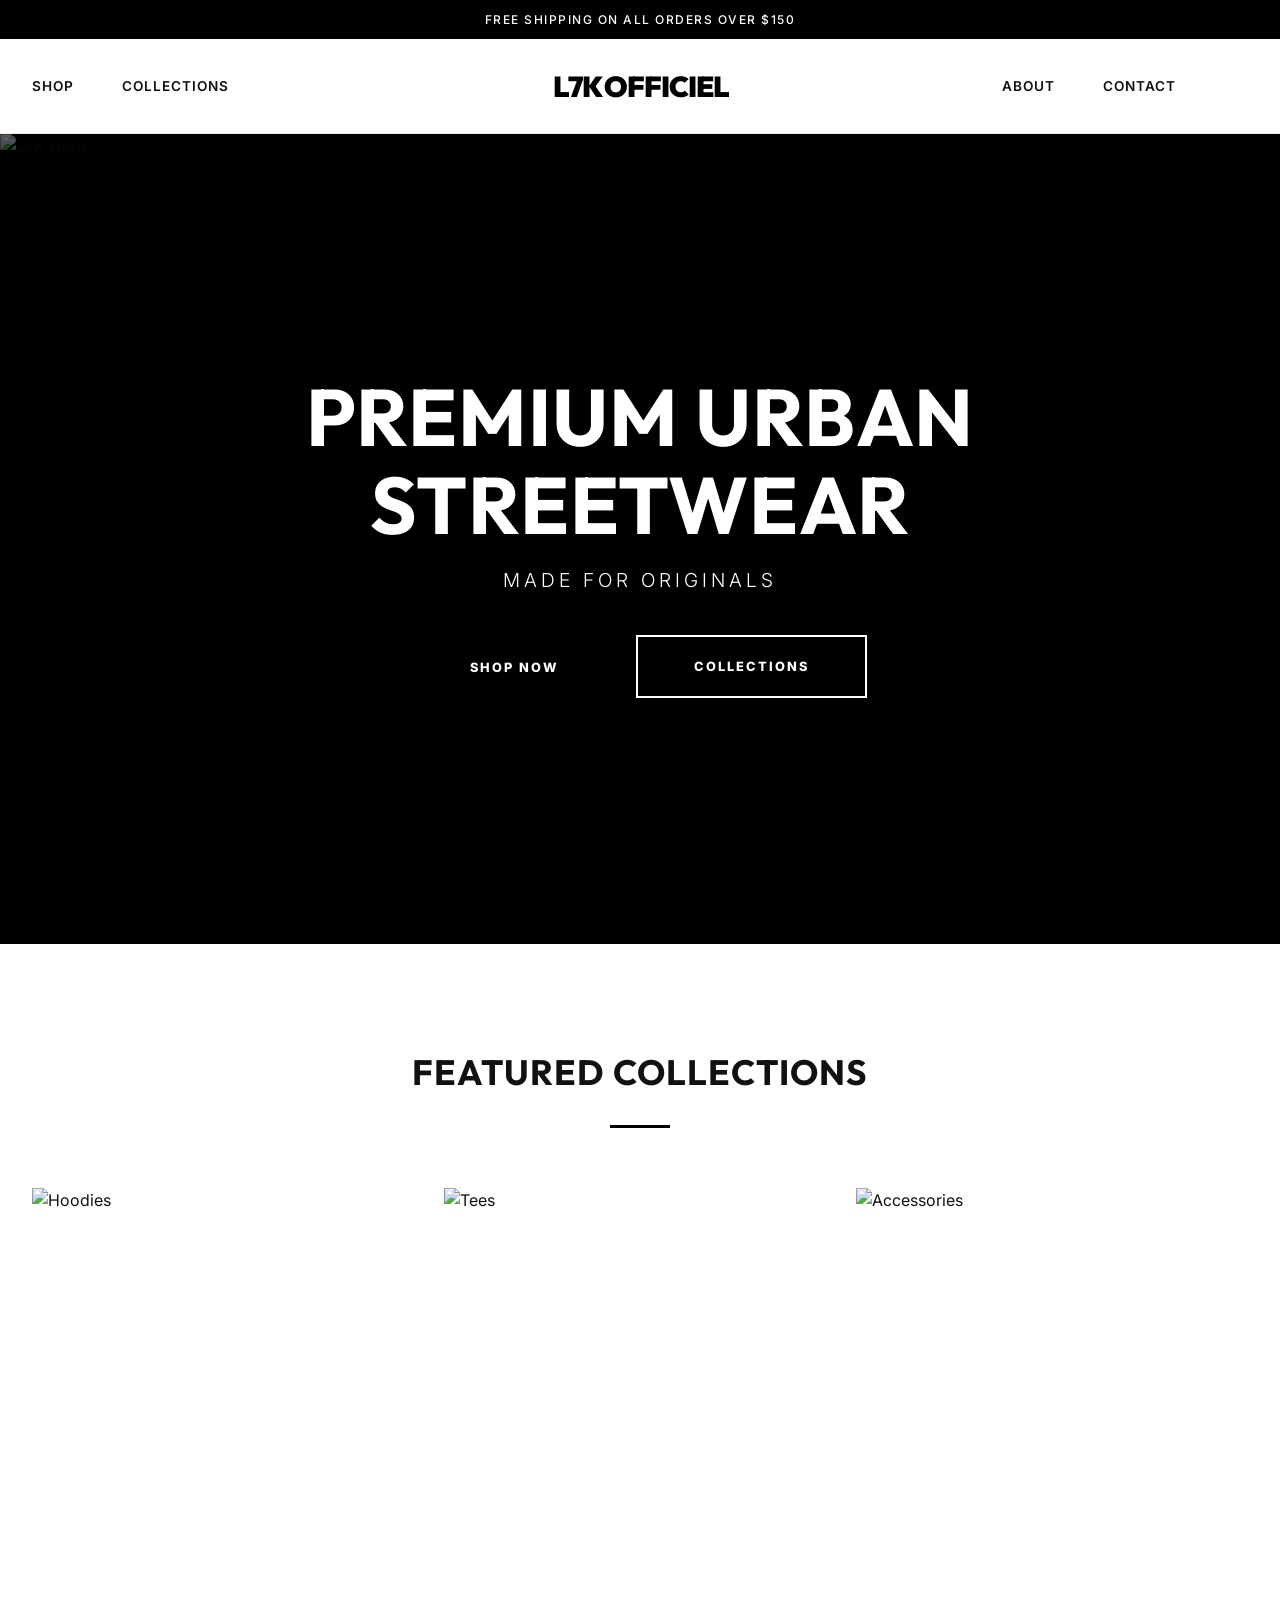
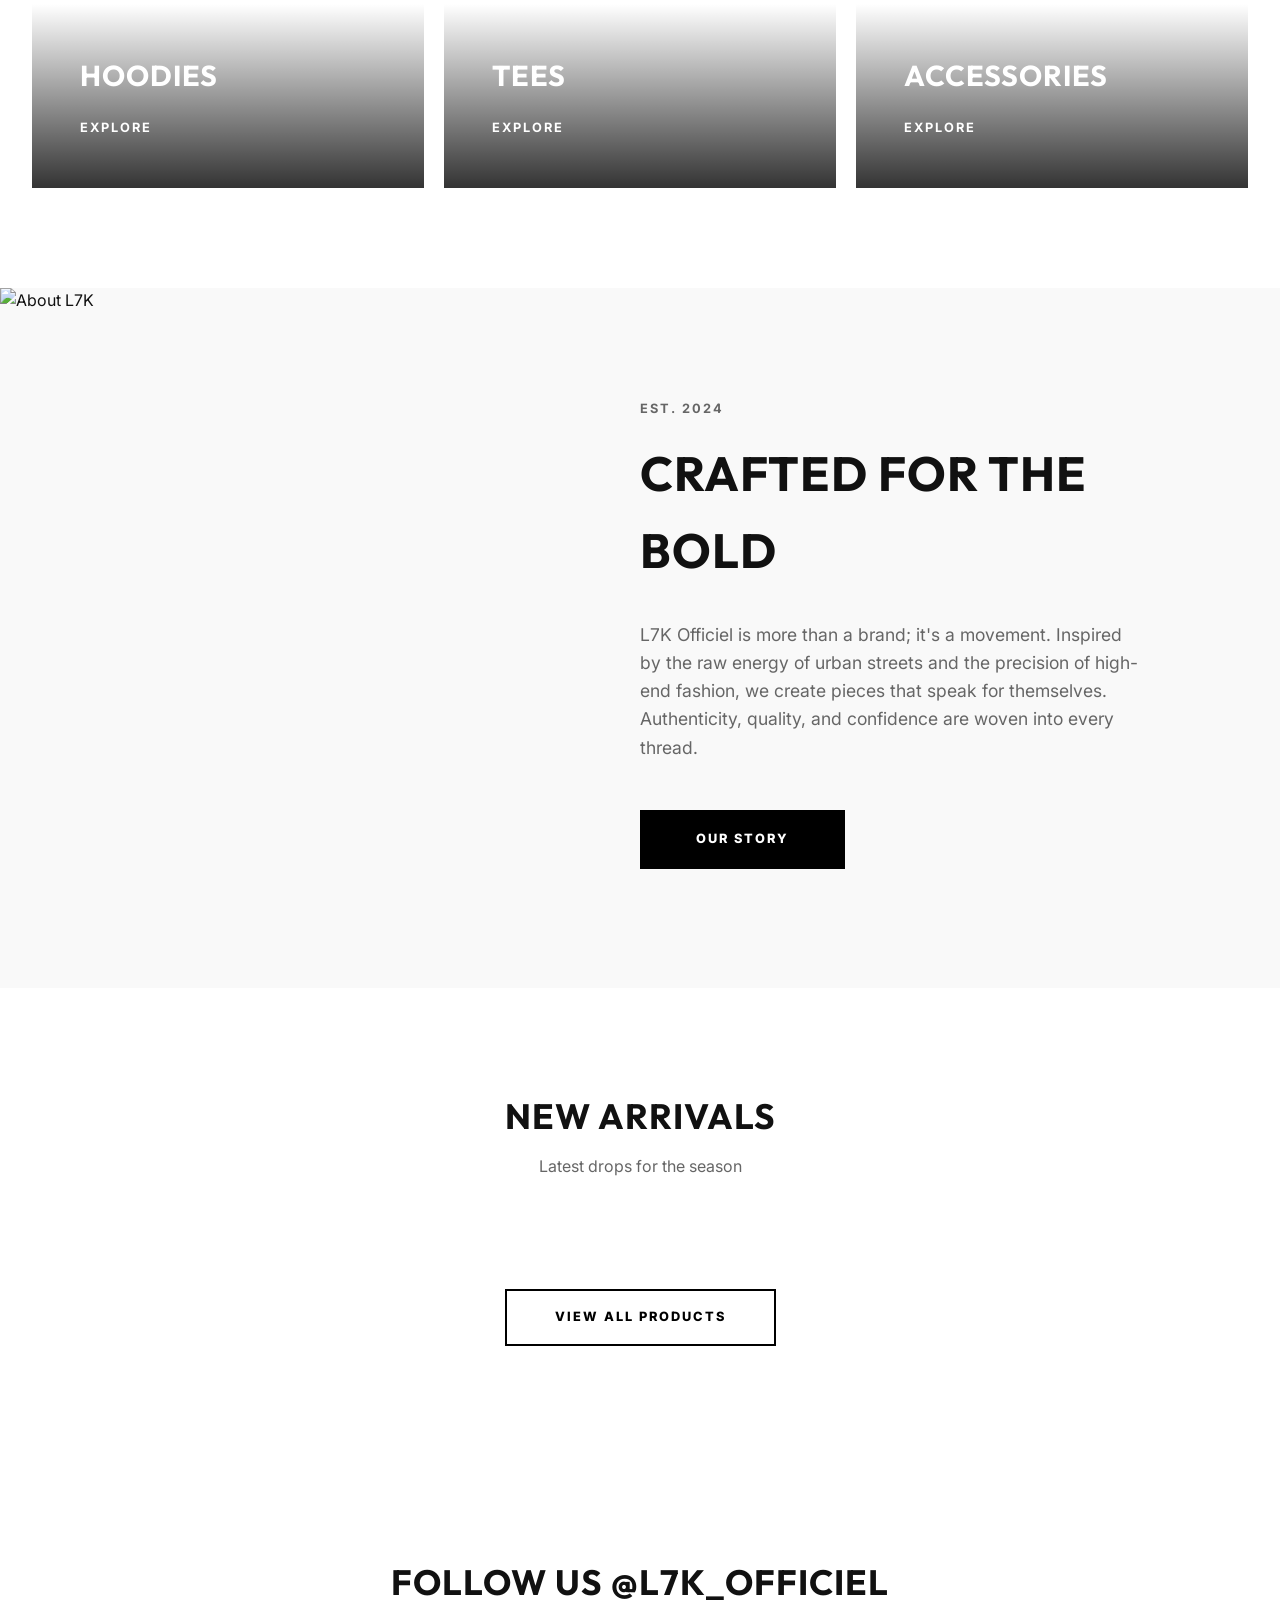
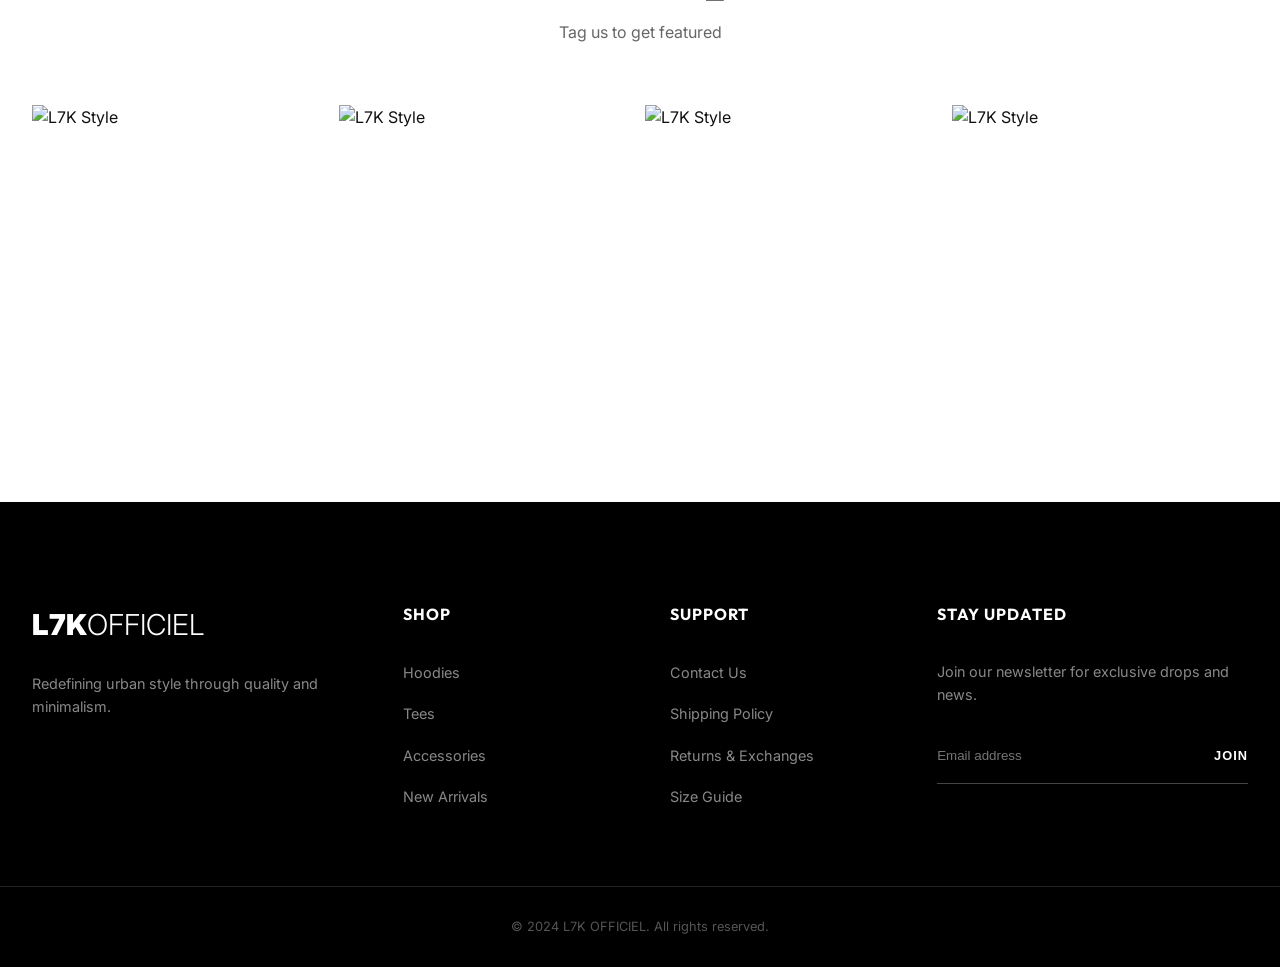
==== index.html @ b65c5f49 "initial commit" ====
<!DOCTYPE html>
<html lang="en">

<head>
    <meta charset="UTF-8">
    <meta name="viewport" content="width=device-width, initial-scale=1.0">
    <title>L7K Officiel | Premium Urban Streetwear</title>
    <meta name="description"
        content="Premium Urban Streetwear – Made for Originals. Discover the latest collections of hoodies, tees, and accessories from L7K Officiel.">
    <!-- Google Fonts: Outfit for headings, Inter for body -->
    <link rel="preconnect" href="https://fonts.googleapis.com">
    <link rel="preconnect" href="https://fonts.gstatic.com" crossorigin>
    <link
        href="https://fonts.googleapis.com/css2?family=Inter:wght@300;400;500;600&family=Outfit:wght@700;800;900&display=swap"
        rel="stylesheet">
    <!-- CSS -->
    <link rel="stylesheet" href="css/style.css">
    <!-- Lucide Icons -->
    <script src="https://unpkg.com/lucide@latest"></script>
</head>

<body>
    <!-- Announcement Bar -->
    <div class="announcement-bar">
        Free shipping on all orders over $150
    </div>

    <!-- Navigation -->
    <nav class="navbar">
        <div class="nav-container">
            <div class="menu-toggle" id="mobile-menu">
                <i data-lucide="menu"></i>
            </div>

            <ul class="nav-links left">
                <li><a href="shop.html">Shop</a></li>
                <li><a href="#collections">Collections</a></li>
            </ul>

            <div class="brand-logo">
                <a href="index.html">L7K<span>OFFICIEL</span></a>
            </div>

            <ul class="nav-links right">
                <li><a href="#about">About</a></li>
                <li><a href="#contact">Contact</a></li>
                <li class="nav-icons">
                    <a href="shop.html"><i data-lucide="search"></i></a>
                    <a href="shop.html"><i data-lucide="shopping-bag"></i></a>
                </li>
            </ul>
        </div>
    </nav>

    <main>
        <!-- Hero Section -->
        <section class="hero">
            <div class="hero-overlay"></div>
            <img src="https://images.unsplash.com/photo-1558301211-0d8c8ddee6ec?auto=format&fit=crop&q=80&w=1920"
                alt="L7K Hero" class="hero-img">
            <div class="hero-content">
                <h1 class="fade-in">PREMIUM URBAN STREETWEAR</h1>
                <p class="fade-in">MADE FOR ORIGINALS</p>
                <div class="hero-btns fade-in">
                    <a href="shop.html" class="btn btn-primary">SHOP NOW</a>
                    <a href="#collections" class="btn btn-outline">COLLECTIONS</a>
                </div>
            </div>
        </section>

        <!-- Featured Collections -->
        <section id="collections" class="collections">
            <div class="section-header">
                <h2>FEATURED COLLECTIONS</h2>
                <div class="line"></div>
            </div>
            <div class="collection-grid">
                <div class="collection-item" onclick="window.location.href='shop.html'">
                    <img src="https://images.unsplash.com/photo-1556821840-3a63f95609a7?auto=format&fit=crop&q=80&w=800"
                        alt="Hoodies">
                    <div class="collection-info">
                        <h3>HOODIES</h3>
                        <a href="shop.html" class="view-all">EXPLORE</a>
                    </div>
                </div>
                <div class="collection-item" onclick="window.location.href='shop.html'">
                    <img src="https://images.unsplash.com/photo-1503342217505-b0a15ec3261c?auto=format&fit=crop&q=80&w=800"
                        alt="Tees">
                    <div class="collection-info">
                        <h3>TEES</h3>
                        <a href="shop.html" class="view-all">EXPLORE</a>
                    </div>
                </div>
                <div class="collection-item" onclick="window.location.href='shop.html'">
                    <img src="https://images.unsplash.com/photo-1576566582414-b633006a88e9?auto=format&fit=crop&q=80&w=800"
                        alt="Accessories">
                    <div class="collection-info">
                        <h3>ACCESSORIES</h3>
                        <a href="shop.html" class="view-all">EXPLORE</a>
                    </div>
                </div>
            </div>
        </section>

        <!-- About Brand Preview -->
        <section id="about" class="about-brand">
            <div class="about-container">
                <div class="about-img">
                    <img src="https://images.unsplash.com/photo-1483985988355-763728e1935b?auto=format&fit=crop&q=80&w=1000"
                        alt="About L7K">
                </div>
                <div class="about-content">
                    <span class="subtitle">EST. 2024</span>
                    <h2>CRAFTED FOR THE BOLD</h2>
                    <p>L7K Officiel is more than a brand; it's a movement. Inspired by the raw energy of urban streets
                        and the precision of high-end fashion, we create pieces that speak for themselves. Authenticity,
                        quality, and confidence are woven into every thread.</p>
                    <a href="#" class="btn btn-dark">OUR STORY</a>
                </div>
            </div>
        </section>

        <!-- Product Grid (Shop Preview) -->
        <section id="shop" class="products">
            <div class="section-header">
                <h2>NEW ARRIVALS</h2>
                <p>Latest drops for the season</p>
            </div>
            <div class="product-grid" id="featured-grid">
                <!-- Products will be loaded from products.js -->
            </div>
            <div class="shop-cta">
                <a href="shop.html" class="btn btn-outline-dark">VIEW ALL PRODUCTS</a>
            </div>
        </section>

        <!-- Instagram Feed -->
        <section class="instagram-feed">
            <div class="section-header">
                <h2>FOLLOW US @L7K_OFFICIEL</h2>
                <p>Tag us to get featured</p>
            </div>
            <div class="insta-grid">
                <div class="insta-item"><img
                        src="https://images.unsplash.com/photo-1529139570274-7f841802c119?auto=format&fit=crop&q=80&w=600"
                        alt="L7K Style"></div>
                <div class="insta-item"><img
                        src="https://images.unsplash.com/photo-1534405923038-990993f444bc?auto=format&fit=crop&q=80&w=600"
                        alt="L7K Style"></div>
                <div class="insta-item"><img
                        src="https://images.unsplash.com/photo-1526170315870-ef68e2fd335a?auto=format&fit=crop&q=80&w=600"
                        alt="L7K Style"></div>
                <div class="insta-item"><img
                        src="https://images.unsplash.com/photo-1512436991641-6745cdb1723f?auto=format&fit=crop&q=80&w=600"
                        alt="L7K Style"></div>
            </div>
        </section>
    </main>

    <!-- Footer -->
    <footer class="footer" id="contact">
        <div class="footer-container">
            <div class="footer-brand">
                <a href="#" class="footer-logo">L7K<span>OFFICIEL</span></a>
                <p>Redefining urban style through quality and minimalism.</p>
                <div class="social-links">
                    <a href="#"><i data-lucide="instagram"></i></a>
                    <a href="#"><i data-lucide="twitter"></i></a>
                    <a href="#"><i data-lucide="facebook"></i></a>
                </div>
            </div>
            <div class="footer-links">
                <h4>SHOP</h4>
                <ul>
                    <li><a href="shop.html">Hoodies</a></li>
                    <li><a href="shop.html">Tees</a></li>
                    <li><a href="shop.html">Accessories</a></li>
                    <li><a href="shop.html">New Arrivals</a></li>
                </ul>
            </div>
            <div class="footer-links">
                <h4>SUPPORT</h4>
                <ul>
                    <li><a href="#">Contact Us</a></li>
                    <li><a href="#">Shipping Policy</a></li>
                    <li><a href="#">Returns & Exchanges</a></li>
                    <li><a href="#">Size Guide</a></li>
                </ul>
            </div>
            <div class="footer-newsletter">
                <h4>STAY UPDATED</h4>
                <p>Join our newsletter for exclusive drops and news.</p>
                <form class="newsletter-form">
                    <input type="email" placeholder="Email address" required>
                    <button type="submit">JOIN</button>
                </form>
            </div>
        </div>
        <div class="footer-bottom">
            <p>&copy; 2024 L7K OFFICIEL. All rights reserved.</p>
        </div>
    </footer>

    <!-- Scripts -->
    <script type="module" src="js/main.js"></script>
    <script>
        // Lucide is global, we can keep it here
        setTimeout(() => lucide.createIcons(), 500); 
    </script>
</body>

</html>
---- css/style.css ----
html {
    scroll-behavior: smooth;
    scroll-padding-top: 100px;
}

:root {
    --primary-color: #000000;
    --secondary-color: #ffffff;
    --accent-color: #333333;
    --bg-light: #f9f9f9;
    --text-main: #111111;
    --text-muted: #666666;
    --transition: all 0.4s cubic-bezier(0.16, 1, 0.3, 1);
    --border-color: #eeeeee;
}

* {
    margin: 0;
    padding: 0;
    box-sizing: border-box;
}

body {
    font-family: 'Inter', sans-serif;
    color: var(--text-main);
    background-color: var(--secondary-color);
    line-height: 1.6;
    overflow-x: hidden;
}

h1,
h2,
h3,
h4,
h5,
.brand-logo {
    font-family: 'Outfit', sans-serif;
    text-transform: uppercase;
    letter-spacing: 1px;
}

a {
    text-decoration: none;
    color: inherit;
    transition: var(--transition);
}

ul {
    list-style: none;
}

img {
    max-width: 100%;
    display: block;
}

.line {
    width: 60px;
    height: 3px;
    background: var(--primary-color);
    margin: 1.5rem auto 0;
}

/* Announcement Bar */
.announcement-bar {
    background: var(--primary-color);
    color: var(--secondary-color);
    text-align: center;
    padding: 10px 0;
    font-size: 0.75rem;
    font-weight: 500;
    letter-spacing: 1.5px;
    text-transform: uppercase;
}

/* Navbar */
.navbar {
    position: sticky;
    top: 0;
    z-index: 1000;
    background: rgba(255, 255, 255, 0.95);
    backdrop-filter: blur(10px);
    border-bottom: 1px solid var(--border-color);
    padding: 1.5rem 0;
}

.nav-container {
    max-width: 1400px;
    margin: 0 auto;
    display: flex;
    justify-content: space-between;
    align-items: center;
    padding: 0 2rem;
}

.nav-links {
    display: flex;
    gap: 3rem;
    align-items: center;
    width: 33%;
}

.nav-links.right {
    justify-content: flex-end;
}

.nav-links a {
    font-size: 0.85rem;
    font-weight: 600;
    text-transform: uppercase;
    letter-spacing: 1px;
}

.nav-links a:hover {
    color: var(--text-muted);
}

.brand-logo a {
    font-size: 1.8rem;
    font-weight: 900;
    color: var(--primary-color);
    letter-spacing: -1px;
}

.brand-logo span {
    font-weight: 900;
    margin-left: 2px;
}

.nav-icons {
    display: flex;
    gap: 1.5rem;
}

.nav-icons i {
    width: 20px;
    height: 20px;
}

.menu-toggle {
    display: none;
}

/* Hero Section */
.hero {
    position: relative;
    height: 90vh;
    width: 100%;
    overflow: hidden;
    display: flex;
    align-items: center;
    justify-content: center;
    background: #000;
}

.hero-img {
    position: absolute;
    top: 0;
    left: 0;
    width: 100%;
    height: 100%;
    object-fit: cover;
    opacity: 0.6;
}

.hero-overlay {
    position: absolute;
    top: 0;
    left: 0;
    width: 100%;
    height: 100%;
    background: linear-gradient(180deg, rgba(0, 0, 0, 0.4) 0%, rgba(0, 0, 0, 0.1) 50%, rgba(0, 0, 0, 0.5) 100%);
    z-index: 1;
}

.hero-content {
    position: relative;
    z-index: 2;
    text-align: center;
    color: var(--secondary-color);
    padding: 0 1rem;
}

.hero-content h1 {
    font-size: clamp(2.5rem, 8vw, 5rem);
    margin-bottom: 1rem;
    line-height: 1.1;
}

.hero-content p {
    font-size: 1.2rem;
    margin-bottom: 2.5rem;
    font-weight: 300;
    letter-spacing: 4px;
}

/* Buttons */
.btn {
    display: inline-block;
    padding: 1.2rem 3.5rem;
    font-size: 0.8rem;
    font-weight: 800;
    letter-spacing: 2px;
    text-transform: uppercase;
    cursor: pointer;
    transition: var(--transition);
    border: none;
    position: relative;
    overflow: hidden;
}

.btn-primary {
    background: var(--primary-color);
    color: var(--secondary-color);
    border: 1px solid var(--primary-color);
}

.btn-primary:hover {
    background: var(--secondary-color);
    color: var(--primary-color);
}

.btn-outline {
    border: 2px solid var(--secondary-color);
    color: var(--secondary-color);
    background: transparent;
    margin-left: 1rem;
}

.btn-outline:hover {
    background: var(--secondary-color);
    color: var(--primary-color);
}

.btn-outline-dark {
    border: 2px solid var(--primary-color);
    color: var(--primary-color);
    padding: 1rem 3rem;
}

.btn-outline-dark:hover {
    background: var(--primary-color);
    color: var(--secondary-color);
}

.btn-dark {
    background: var(--primary-color);
    color: var(--secondary-color);
}

/* Sections */
section {
    padding: 100px 2rem;
    max-width: 1400px;
    margin: 0 auto;
}

.section-header {
    text-align: center;
    margin-bottom: 60px;
}

.section-header h2 {
    font-size: 2.2rem;
    margin-bottom: 10px;
}

.section-header p {
    color: var(--text-muted);
}

/* Collections Grid */
.collection-grid {
    display: grid;
    grid-template-columns: repeat(3, 1fr);
    gap: 20px;
}

.collection-item {
    position: relative;
    height: 600px;
    overflow: hidden;
    cursor: pointer;
}

.collection-item img {
    width: 100%;
    height: 100%;
    object-fit: cover;
    transition: var(--transition);
}

.collection-info {
    position: absolute;
    bottom: 0;
    left: 0;
    width: 100%;
    padding: 3rem;
    background: linear-gradient(0deg, rgba(0, 0, 0, 0.8) 0%, transparent 100%);
    color: var(--secondary-color);
    transition: var(--transition);
}

.collection-info h3 {
    font-size: 1.8rem;
    margin-bottom: 1rem;
}

.view-all {
    font-size: 0.8rem;
    font-weight: 700;
    letter-spacing: 2px;
    position: relative;
}

.view-all::after {
    content: '';
    position: absolute;
    bottom: -5px;
    left: 0;
    width: 0;
    height: 2px;
    background: var(--secondary-color);
    transition: var(--transition);
}

.collection-item:hover img {
    transform: scale(1.05);
}

.collection-item:hover .view-all::after {
    width: 100%;
}

/* Products Section */
.product-grid {
    display: grid;
    grid-template-columns: repeat(4, 1fr);
    gap: 30px;
}

.product-card {
    transition: var(--transition);
}

.product-img {
    position: relative;
    height: 450px;
    background: var(--bg-light);
    overflow: hidden;
    margin-bottom: 1.5rem;
}

.product-img img {
    width: 100%;
    height: 100%;
    object-fit: cover;
    transition: var(--transition);
}

.hover-img {
    position: absolute;
    top: 0;
    left: 0;
    opacity: 0;
}

.product-badge {
    position: absolute;
    top: 15px;
    left: 15px;
    background: var(--primary-color);
    color: var(--secondary-color);
    padding: 5px 12px;
    font-size: 0.7rem;
    font-weight: 700;
    z-index: 2;
}

.product-badge.sold-out {
    background: #999;
}

.add-to-cart-quick {
    position: absolute;
    bottom: -50px;
    right: 15px;
    background: var(--secondary-color);
    border: none;
    width: 45px;
    height: 45px;
    border-radius: 50%;
    display: flex;
    align-items: center;
    justify-content: center;
    cursor: pointer;
    box-shadow: 0 4px 15px rgba(0, 0, 0, 0.1);
    transition: var(--transition);
    z-index: 3;
}

.product-card:hover .hover-img {
    opacity: 1;
}

.product-card:hover .add-to-cart-quick {
    bottom: 15px;
}

.product-info h3 {
    font-size: 1rem;
    margin-bottom: 0.5rem;
    font-weight: 600;
    text-transform: none;
    font-family: 'Inter', sans-serif;
}

.price {
    font-weight: 700;
    font-family: 'Outfit', sans-serif;
}

.product-options {
    margin-top: 10px;
    display: flex;
    gap: 10px;
    opacity: 0;
    transition: var(--transition);
}

.product-options span {
    font-size: 0.7rem;
    border: 1px solid #ddd;
    padding: 2px 8px;
    color: #888;
}

.product-card:hover .product-options {
    opacity: 1;
}

.shop-cta {
    text-align: center;
    margin-top: 50px;
}

/* About Section */
.about-brand {
    background: var(--bg-light);
    max-width: none;
    padding: 0;
}

.about-container {
    display: flex;
    align-items: center;
}

.about-img,
.about-content {
    flex: 1;
}

.about-img img {
    width: 100%;
    height: 700px;
    object-fit: cover;
}

.about-content {
    padding: 100px;
}

.subtitle {
    display: block;
    margin-bottom: 1rem;
    font-weight: 700;
    color: var(--text-muted);
    font-size: 0.8rem;
    letter-spacing: 2px;
}

.about-content h2 {
    font-size: 3rem;
    margin-bottom: 2rem;
}

.about-content p {
    font-size: 1.1rem;
    color: var(--text-muted);
    margin-bottom: 3rem;
    max-width: 500px;
}

/* Instagram Grid */
.insta-grid {
    display: grid;
    grid-template-columns: repeat(4, 1fr);
    gap: 10px;
}

.insta-item {
    aspect-ratio: 1/1;
    overflow: hidden;
}

.insta-item img {
    width: 100%;
    height: 100%;
    object-fit: cover;
    transition: var(--transition);
}

.insta-item:hover img {
    transform: scale(1.1);
}

/* Footer */
.footer {
    background: var(--primary-color);
    color: var(--secondary-color);
    padding: 100px 0 30px;
}

.footer-container {
    max-width: 1400px;
    margin: 0 auto;
    padding: 0 2rem;
    display: grid;
    grid-template-columns: 1.5fr 1fr 1fr 1.5fr;
    gap: 60px;
}

.footer-logo {
    font-size: 1.8rem;
    font-weight: 900;
    display: block;
    margin-bottom: 1.5rem;
}

.footer-logo span {
    font-weight: 300;
}

.footer-brand p {
    color: #888;
    margin-bottom: 2rem;
    font-size: 0.9rem;
}

.social-links {
    display: flex;
    gap: 1.5rem;
}

.social-links i {
    width: 20px;
}

.footer-links h4,
.footer-newsletter h4 {
    font-size: 1rem;
    margin-bottom: 2rem;
}

.footer-links ul li {
    margin-bottom: 1rem;
}

.footer-links ul li a {
    color: #888;
    font-size: 0.9rem;
}

.footer-links ul li a:hover {
    color: var(--secondary-color);
}

.footer-newsletter p {
    color: #888;
    margin-bottom: 2rem;
    font-size: 0.9rem;
}

.newsletter-form {
    display: flex;
    border-bottom: 1px solid #444;
    padding-bottom: 10px;
}

.newsletter-form input {
    background: transparent;
    border: none;
    color: white;
    padding: 10px 0;
    flex: 1;
    outline: none;
}

.newsletter-form button {
    background: transparent;
    border: none;
    color: white;
    font-weight: 700;
    cursor: pointer;
    font-size: 0.8rem;
    letter-spacing: 1px;
}

.footer-bottom {
    max-width: 1400px;
    margin: 60px auto 0;
    padding: 30px 2rem 0;
    border-top: 1px solid #222;
    text-align: center;
    color: #555;
    font-size: 0.8rem;
}

/* Animations */
.fade-in {
    animation: fadeIn 1.2s ease-out forwards;
}

@keyframes fadeIn {
    from {
        opacity: 0;
        transform: translateY(20px);
    }

    to {
        opacity: 1;
        transform: translateY(0);
    }
}

/* Responsive */
@media (max-width: 1024px) {

    .collection-grid,
    .product-grid {
        grid-template-columns: repeat(2, 1fr);
    }

    .footer-container {
        grid-template-columns: repeat(2, 1fr);
    }

    .about-container {
        flex-direction: column;
    }

    .about-content {
        padding: 60px 2rem;
        text-align: center;
    }

    .about-content p {
        margin: 0 auto 3rem;
    }
}

@media (max-width: 768px) {
    .nav-links {
        display: none;
    }

    .menu-toggle {
        display: block;
        width: 33%;
    }

    .navbar .brand-logo {
        width: 33%;
        text-align: center;
    }

    .hero {
        height: 70vh;
    }

    .hero-btns {
        display: flex;
        flex-direction: column;
        gap: 15px;
    }

    .btn-outline {
        margin-left: 0;
    }

    .about-content h2 {
        font-size: 2rem;
    }

    .insta-grid {
        grid-template-columns: repeat(2, 1fr);
    }
}

@media (max-width: 480px) {

    .collection-grid,
    .product-grid {
        grid-template-columns: 1fr;
    }

    .collection-item {
        height: 400px;
    }

    .footer-container {
        grid-template-columns: 1fr;
    }
}
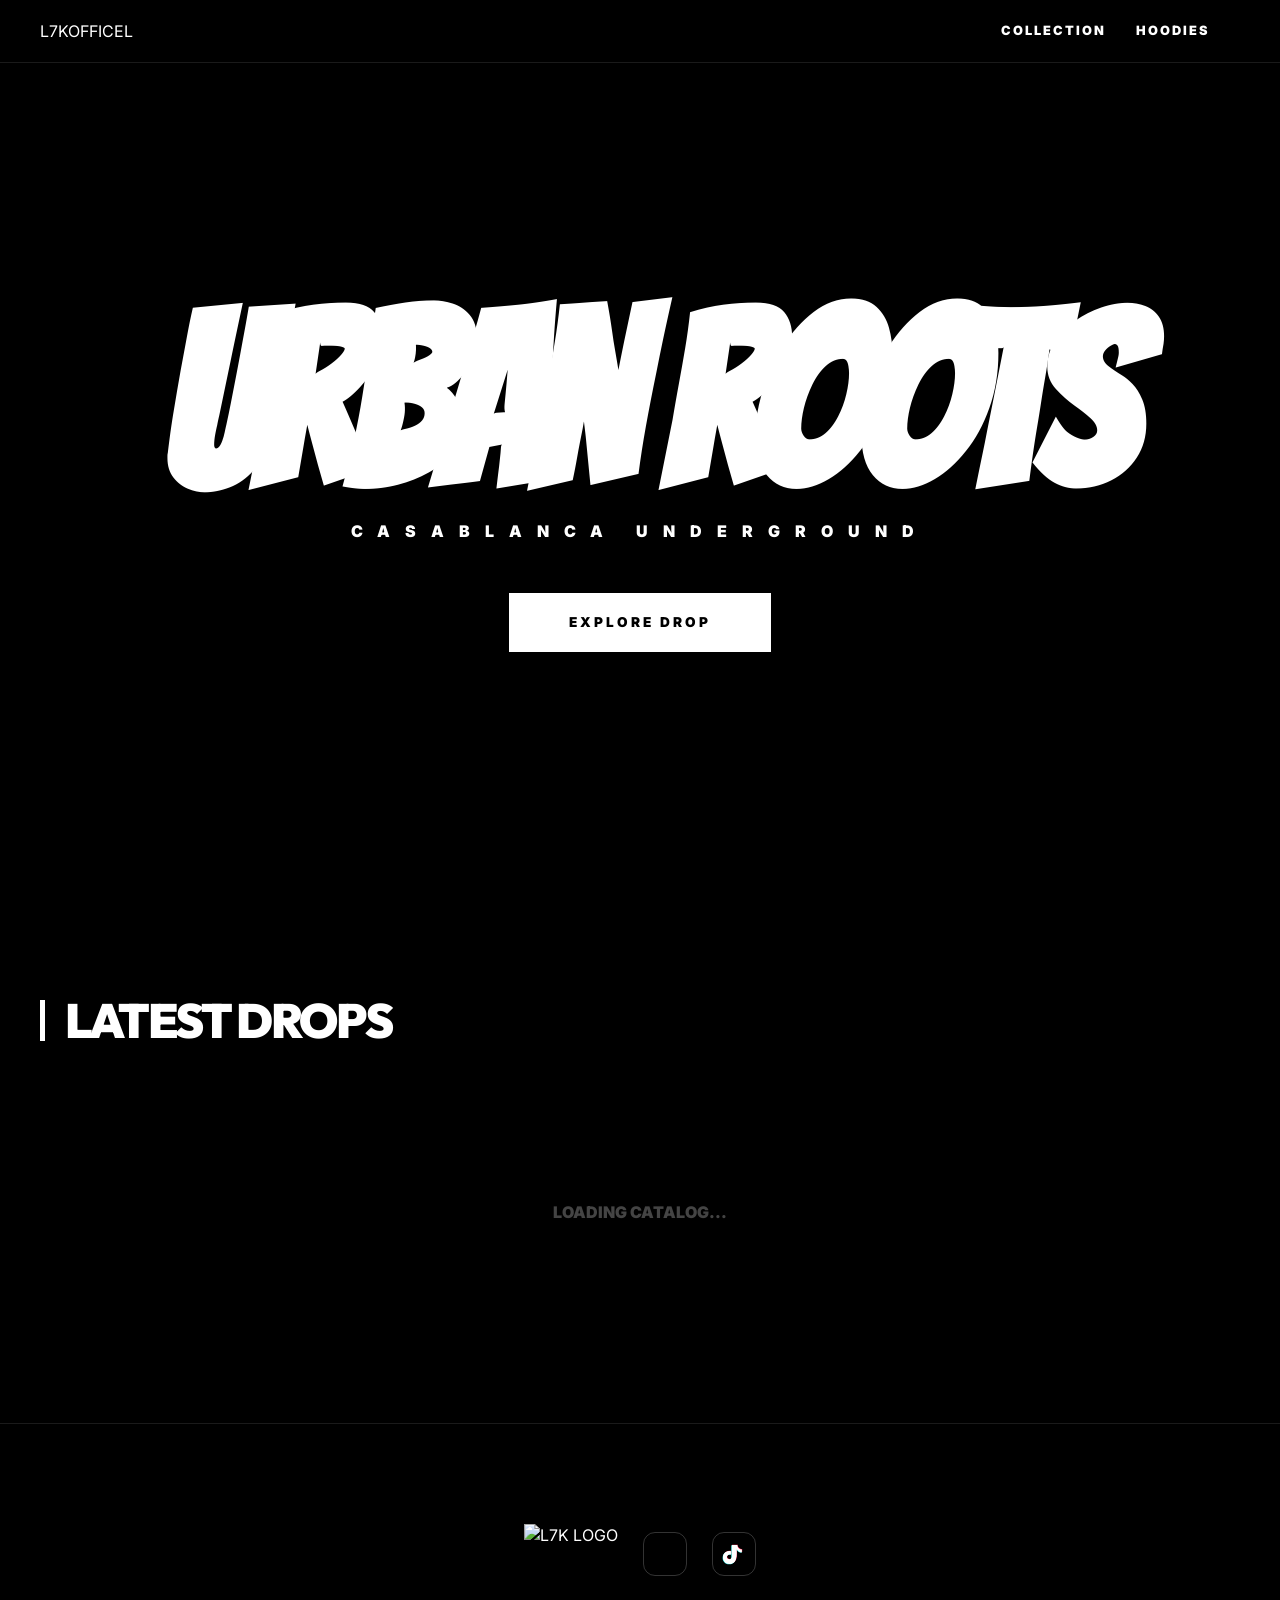
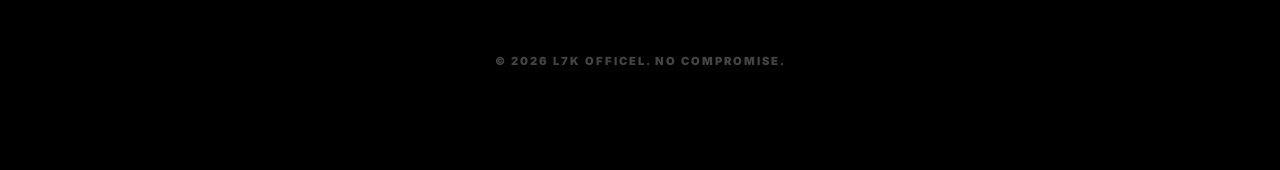
==== commit 681a9759: "ini" ====
--- a/index.html
+++ b/index.html
@@ -1,212 +1,277 @@
-<!DOCTYPE html>
+<!doctype html>
 <html lang="en">
-
-<head>
-    <meta charset="UTF-8">
-    <meta name="viewport" content="width=device-width, initial-scale=1.0">
-    <title>L7K Officiel | Premium Urban Streetwear</title>
-    <meta name="description"
-        content="Premium Urban Streetwear – Made for Originals. Discover the latest collections of hoodies, tees, and accessories from L7K Officiel.">
-    <!-- Google Fonts: Outfit for headings, Inter for body -->
-    <link rel="preconnect" href="https://fonts.googleapis.com">
-    <link rel="preconnect" href="https://fonts.gstatic.com" crossorigin>
+  <head>
+    <meta charset="UTF-8" />
+    <meta name="viewport" content="width=device-width, initial-scale=1.0" />
+    <title>L7K OFFICEL</title>
+    <!-- FONTS -->
     <link
-        href="https://fonts.googleapis.com/css2?family=Inter:wght@300;400;500;600&family=Outfit:wght@700;800;900&display=swap"
-        rel="stylesheet">
+      href="https://fonts.googleapis.com/css2?family=Inter:wght@400;700;900&family=Outfit:wght@900&family=Bangers&display=swap"
+      rel="stylesheet"
+    />
+    <!-- ICONS -->
+    <script src="https://unpkg.com/lucide@latest"></script>
     <!-- CSS -->
-    <link rel="stylesheet" href="css/style.css">
-    <!-- Lucide Icons -->
-    <script src="https://unpkg.com/lucide@latest"></script>
-</head>
-
-<body>
-    <!-- Announcement Bar -->
-    <div class="announcement-bar">
-        Free shipping on all orders over $150
+    <link rel="stylesheet" href="css/style.css" />
+  </head>
+
+  <body>
+    <!-- NAV -->
+    <nav class="nav-standard">
+      <div class="nav-inner">
+        <div class="brand-logo">
+          <a href="index.html" style="display: flex; align-items: center">
+            <img
+              id="nav-logo"
+              src="assets/logo.png"
+              alt="L7K"
+              style="height: 60px; width: auto; display: block"
+              onerror="
+                this.style.display = 'none';
+                this.nextElementSibling.style.display = 'block';
+              "
+            />
+            <span style="display: none">L7K<span>OFFICEL</span></span>
+          </a>
+        </div>
+        <div class="nav-links">
+          <a href="shop.html">COLLECTION</a>
+          <a href="shop.html?category=Hoodies">HOODIES</a>
+          <a href="#" onclick="window.toggleCart()"
+            ><i data-lucide="shopping-bag"></i
+          ></a>
+        </div>
+      </div>
+    </nav>
+
+    <!-- HERO -->
+    <header class="hero-minimal">
+      <div class="hero-box">
+        <h1
+          style="
+            font-family: &quot;Bangers&quot;, cursive;
+            font-size: clamp(5rem, 20vw, 15rem);
+            color: #fff;
+            line-height: 0.8;
+            margin-bottom: 20px;
+            text-transform: uppercase;
+          "
+        >
+          URBAN ROOTS
+        </h1>
+        <p
+          style="
+            letter-spacing: 15px;
+            font-weight: 900;
+            color: #ffffff;
+            margin-top: 20px;
+          "
+        >
+          CASABLANCA UNDERGROUND
+        </p>
+        <div style="margin-top: 50px">
+          <a href="shop.html" class="btn-main">EXPLORE DROP</a>
+        </div>
+      </div>
+    </header>
+
+    <!-- DROP -->
+    <section style="padding: 100px 0">
+      <div class="container">
+        <div
+          style="
+            margin-bottom: 60px;
+            border-left: 5px solid #ffffff;
+            padding-left: 20px;
+          "
+        >
+          <h2 style="font-size: 3rem">LATEST DROPS</h2>
+        </div>
+
+        <div class="product-grid" id="featured-grid">
+          <!-- CLOUD DATA -->
+          <div style="grid-column: 1/-1; text-align: center; padding: 100px">
+            <p style="color: #444; font-weight: 900">LOADING CATALOG...</p>
+          </div>
+        </div>
+      </div>
+    </section>
+
+    <!-- FOOTER -->
+    <footer>
+      <div class="footer-inner">
+        <div class="footer-logo-group">
+          <img src="assets/logo.png" alt="L7K LOGO" style="height: 60px" />
+          <a
+            href="https://www.instagram.com/l7k_officiel?igsh=MXZ0MmlxZWIzeThpYQ=="
+            target="_blank"
+            class="social-icon"
+          >
+            <i data-lucide="instagram"></i>
+          </a>
+          <a
+            href="https://www.tiktok.com/@l7k_officiel?_r=1&_t=ZS-942Um8hP9fR"
+            target="_blank"
+            class="social-icon"
+          >
+            <svg
+              width="24"
+              height="24"
+              viewBox="-4 -4 32 32"
+              fill="none"
+              xmlns="http://www.w3.org/2000/svg"
+            >
+              <path
+                d="M12.525.02c1.31-.02 2.61-.01 3.91-.02.08 1.53.63 3.09 1.75 4.17 1.12 1.11 2.7 1.62 4.24 1.79v4.03c-1.44-.17-2.89-.6-4.13-1.47-1.26-.88-2.26-2.13-2.73-3.61-.03 2.14-.02 4.28-.02 6.43-.02 2.38-.13 4.79-.8 7.07-.63 2.27-2.02 4.41-4.04 5.61-2.02 1.2-4.52 1.52-6.75 1.05-2.24-.46-4.32-1.92-5.46-3.88-1.15-1.95-1.44-4.29-1.02-6.51.44-2.26 1.86-4.33 3.84-5.46 1.99-1.14 4.49-1.39 6.64-.78v4.4c-1.18-.39-2.52-.3-3.62.26-.64.33-1.17.85-1.5 1.5-.32.65-.4 1.41-.23 2.12.18.7.6 1.33 1.16 1.76.57.43 1.26.65 1.98.63.74-.01 1.47-.26 2.04-.73.57-.47.96-1.12 1.09-1.85.12-.66.07-1.35.07-2.01V0h-.07z"
+                fill="#25F4EE"
+                style="
+                  mix-blend-mode: screen;
+                  transform: translate(-0.5px, 0.5px);
+                "
+              />
+              <path
+                d="M12.525.02c1.31-.02 2.61-.01 3.91-.02.08 1.53.63 3.09 1.75 4.17 1.12 1.11 2.7 1.62 4.24 1.79v4.03c-1.44-.17-2.89-.6-4.13-1.47-1.26-.88-2.26-2.13-2.73-3.61-.03 2.14-.02 4.28-.02 6.43-.02 2.38-.13 4.79-.8 7.07-.63 2.27-2.02 4.41-4.04 5.61-2.02 1.2-4.52 1.52-6.75 1.05-2.24-.46-4.32-1.92-5.46-3.88-1.15-1.95-1.44-4.29-1.02-6.51.44-2.26 1.86-4.33 3.84-5.46 1.99-1.14 4.49-1.39 6.64-.78v4.4c-1.18-.39-2.52-.3-3.62.26-.64.33-1.17.85-1.5 1.5-.32.65-.4 1.41-.23 2.12.18.7.6 1.33 1.16 1.76.57.43 1.26.65 1.98.63.74-.01 1.47-.26 2.04-.73.57-.47.96-1.12 1.09-1.85.12-.66.07-1.35.07-2.01V0h-.07z"
+                fill="#FE2C55"
+                style="
+                  mix-blend-mode: screen;
+                  transform: translate(0.5px, -0.5px);
+                "
+              />
+              <path
+                d="M12.525.02c1.31-.02 2.61-.01 3.91-.02.08 1.53.63 3.09 1.75 4.17 1.12 1.11 2.7 1.62 4.24 1.79v4.03c-1.44-.17-2.89-.6-4.13-1.47-1.26-.88-2.26-2.13-2.73-3.61-.03 2.14-.02 4.28-.02 6.43-.02 2.38-.13 4.79-.8 7.07-.63 2.27-2.02 4.41-4.04 5.61-2.02 1.2-4.52 1.52-6.75 1.05-2.24-.46-4.32-1.92-5.46-3.88-1.15-1.95-1.44-4.29-1.02-6.51.44-2.26 1.86-4.33 3.84-5.46 1.99-1.14 4.49-1.39 6.64-.78v4.4c-1.18-.39-2.52-.3-3.62.26-.64.33-1.17.85-1.5 1.5-.32.65-.4 1.41-.23 2.12.18.7.6 1.33 1.16 1.76.57.43 1.26.65 1.98.63.74-.01 1.47-.26 2.04-.73.57-.47.96-1.12 1.09-1.85.12-.66.07-1.35.07-2.01V0h-.07z"
+                fill="white"
+                style="mix-blend-mode: screen"
+              />
+            </svg>
+          </a>
+        </div>
+        <div class="footer-copy">© 2026 L7K OFFICEL. NO COMPROMISE.</div>
+      </div>
+    </footer>
+
+    <!-- CART PANEL (Restored High-End Version) -->
+    <div id="cartOverlay" class="cart-overlay">
+      <div class="cart-panel">
+        <div class="cart-header">
+          <h2>VOTRE PANIER / YOUR CART</h2>
+          <div class="cart-close" onclick="window.toggleCart()">&times;</div>
+        </div>
+
+        <div id="cartItems" class="cart-items">
+          <!-- Items inject here -->
+        </div>
+
+        <div class="cart-summary">
+          <div class="summary-row">
+            <span>Sous-total / Subtotal</span>
+            <span id="cartSubtotal">Dh 0.00 MAD</span>
+          </div>
+          <div class="summary-row">
+            <span>Expédition / Shipping</span>
+            <span id="cartShipping">Dh 0.00 MAD</span>
+          </div>
+          <div class="summary-row total">
+            <span>Total</span>
+            <span id="cartTotal">Dh 0.00 MAD</span>
+          </div>
+        </div>
+
+        <div class="shipping-options">
+          <h3 class="shipping-title">Options d'expédition</h3>
+          <div class="shipping-card">
+            <div
+              class="shipping-option active"
+              onclick="window.setShipping(30, this)"
+            >
+              <div class="shipping-radio"></div>
+              <div class="shipping-label">
+                Extérieure Casablanca | خارج الدار البيضاء
+              </div>
+              <div class="shipping-price">Dh 30.00 MAD</div>
+            </div>
+            <div class="shipping-option" onclick="window.setShipping(25, this)">
+              <div class="shipping-radio"></div>
+              <div class="shipping-label">CASABLANCA | الدار البيضاء</div>
+              <div class="shipping-price">Dh 25.00 MAD</div>
+            </div>
+          </div>
+        </div>
+
+        <div class="checkout-form">
+          <h3 class="shipping-title" style="margin-left: 30px">
+            Détails de facturation
+          </h3>
+          <div class="form-group" style="padding: 0 30px">
+            <div class="form-label">
+              Nom complet / الاسم الكامل <span>*</span>
+            </div>
+            <div class="input-with-icon">
+              <div class="input-icon"><i data-lucide="user"></i></div>
+              <input
+                type="text"
+                id="orderName"
+                placeholder="Votre nom"
+                required
+              />
+            </div>
+          </div>
+          <div class="form-group" style="padding: 0 30px">
+            <div class="form-label">Téléphone / الهاتف <span>*</span></div>
+            <div class="input-with-icon">
+              <div class="input-icon"><i data-lucide="phone"></i></div>
+              <input
+                type="tel"
+                id="orderPhone"
+                placeholder="06XXXXXXXX"
+                required
+              />
+            </div>
+          </div>
+          <div class="form-group" style="padding: 0 30px">
+            <div class="form-label">Ville / المدينة <span>*</span></div>
+            <div class="input-with-icon">
+              <div class="input-icon"><i data-lucide="map-pin"></i></div>
+              <input
+                type="text"
+                id="orderCity"
+                placeholder="Ex: Casablanca"
+                required
+              />
+            </div>
+          </div>
+          <div class="form-group" style="padding: 0 30px">
+            <div class="form-label">Adresse / العنوان <span>*</span></div>
+            <div class="input-with-icon">
+              <div class="input-icon"><i data-lucide="home"></i></div>
+              <input
+                type="text"
+                id="orderAddress"
+                placeholder="Quartier, Rue, N°"
+                required
+              />
+            </div>
+          </div>
+        </div>
+
+        <div class="buy-wrapper">
+          <button
+            id="checkoutBtn"
+            class="btn-checkout"
+            onclick="window.processOrder()"
+          >
+            ACHETER MAINTENANT - Dh 0.00 MAD
+          </button>
+        </div>
+      </div>
     </div>
 
-    <!-- Navigation -->
-    <nav class="navbar">
-        <div class="nav-container">
-            <div class="menu-toggle" id="mobile-menu">
-                <i data-lucide="menu"></i>
-            </div>
-
-            <ul class="nav-links left">
-                <li><a href="shop.html">Shop</a></li>
-                <li><a href="#collections">Collections</a></li>
-            </ul>
-
-            <div class="brand-logo">
-                <a href="index.html">L7K<span>OFFICIEL</span></a>
-            </div>
-
-            <ul class="nav-links right">
-                <li><a href="#about">About</a></li>
-                <li><a href="#contact">Contact</a></li>
-                <li class="nav-icons">
-                    <a href="shop.html"><i data-lucide="search"></i></a>
-                    <a href="shop.html"><i data-lucide="shopping-bag"></i></a>
-                </li>
-            </ul>
-        </div>
-    </nav>
-
-    <main>
-        <!-- Hero Section -->
-        <section class="hero">
-            <div class="hero-overlay"></div>
-            <img src="https://images.unsplash.com/photo-1558301211-0d8c8ddee6ec?auto=format&fit=crop&q=80&w=1920"
-                alt="L7K Hero" class="hero-img">
-            <div class="hero-content">
-                <h1 class="fade-in">PREMIUM URBAN STREETWEAR</h1>
-                <p class="fade-in">MADE FOR ORIGINALS</p>
-                <div class="hero-btns fade-in">
-                    <a href="shop.html" class="btn btn-primary">SHOP NOW</a>
-                    <a href="#collections" class="btn btn-outline">COLLECTIONS</a>
-                </div>
-            </div>
-        </section>
-
-        <!-- Featured Collections -->
-        <section id="collections" class="collections">
-            <div class="section-header">
-                <h2>FEATURED COLLECTIONS</h2>
-                <div class="line"></div>
-            </div>
-            <div class="collection-grid">
-                <div class="collection-item" onclick="window.location.href='shop.html'">
-                    <img src="https://images.unsplash.com/photo-1556821840-3a63f95609a7?auto=format&fit=crop&q=80&w=800"
-                        alt="Hoodies">
-                    <div class="collection-info">
-                        <h3>HOODIES</h3>
-                        <a href="shop.html" class="view-all">EXPLORE</a>
-                    </div>
-                </div>
-                <div class="collection-item" onclick="window.location.href='shop.html'">
-                    <img src="https://images.unsplash.com/photo-1503342217505-b0a15ec3261c?auto=format&fit=crop&q=80&w=800"
-                        alt="Tees">
-                    <div class="collection-info">
-                        <h3>TEES</h3>
-                        <a href="shop.html" class="view-all">EXPLORE</a>
-                    </div>
-                </div>
-                <div class="collection-item" onclick="window.location.href='shop.html'">
-                    <img src="https://images.unsplash.com/photo-1576566582414-b633006a88e9?auto=format&fit=crop&q=80&w=800"
-                        alt="Accessories">
-                    <div class="collection-info">
-                        <h3>ACCESSORIES</h3>
-                        <a href="shop.html" class="view-all">EXPLORE</a>
-                    </div>
-                </div>
-            </div>
-        </section>
-
-        <!-- About Brand Preview -->
-        <section id="about" class="about-brand">
-            <div class="about-container">
-                <div class="about-img">
-                    <img src="https://images.unsplash.com/photo-1483985988355-763728e1935b?auto=format&fit=crop&q=80&w=1000"
-                        alt="About L7K">
-                </div>
-                <div class="about-content">
-                    <span class="subtitle">EST. 2024</span>
-                    <h2>CRAFTED FOR THE BOLD</h2>
-                    <p>L7K Officiel is more than a brand; it's a movement. Inspired by the raw energy of urban streets
-                        and the precision of high-end fashion, we create pieces that speak for themselves. Authenticity,
-                        quality, and confidence are woven into every thread.</p>
-                    <a href="#" class="btn btn-dark">OUR STORY</a>
-                </div>
-            </div>
-        </section>
-
-        <!-- Product Grid (Shop Preview) -->
-        <section id="shop" class="products">
-            <div class="section-header">
-                <h2>NEW ARRIVALS</h2>
-                <p>Latest drops for the season</p>
-            </div>
-            <div class="product-grid" id="featured-grid">
-                <!-- Products will be loaded from products.js -->
-            </div>
-            <div class="shop-cta">
-                <a href="shop.html" class="btn btn-outline-dark">VIEW ALL PRODUCTS</a>
-            </div>
-        </section>
-
-        <!-- Instagram Feed -->
-        <section class="instagram-feed">
-            <div class="section-header">
-                <h2>FOLLOW US @L7K_OFFICIEL</h2>
-                <p>Tag us to get featured</p>
-            </div>
-            <div class="insta-grid">
-                <div class="insta-item"><img
-                        src="https://images.unsplash.com/photo-1529139570274-7f841802c119?auto=format&fit=crop&q=80&w=600"
-                        alt="L7K Style"></div>
-                <div class="insta-item"><img
-                        src="https://images.unsplash.com/photo-1534405923038-990993f444bc?auto=format&fit=crop&q=80&w=600"
-                        alt="L7K Style"></div>
-                <div class="insta-item"><img
-                        src="https://images.unsplash.com/photo-1526170315870-ef68e2fd335a?auto=format&fit=crop&q=80&w=600"
-                        alt="L7K Style"></div>
-                <div class="insta-item"><img
-                        src="https://images.unsplash.com/photo-1512436991641-6745cdb1723f?auto=format&fit=crop&q=80&w=600"
-                        alt="L7K Style"></div>
-            </div>
-        </section>
-    </main>
-
-    <!-- Footer -->
-    <footer class="footer" id="contact">
-        <div class="footer-container">
-            <div class="footer-brand">
-                <a href="#" class="footer-logo">L7K<span>OFFICIEL</span></a>
-                <p>Redefining urban style through quality and minimalism.</p>
-                <div class="social-links">
-                    <a href="#"><i data-lucide="instagram"></i></a>
-                    <a href="#"><i data-lucide="twitter"></i></a>
-                    <a href="#"><i data-lucide="facebook"></i></a>
-                </div>
-            </div>
-            <div class="footer-links">
-                <h4>SHOP</h4>
-                <ul>
-                    <li><a href="shop.html">Hoodies</a></li>
-                    <li><a href="shop.html">Tees</a></li>
-                    <li><a href="shop.html">Accessories</a></li>
-                    <li><a href="shop.html">New Arrivals</a></li>
-                </ul>
-            </div>
-            <div class="footer-links">
-                <h4>SUPPORT</h4>
-                <ul>
-                    <li><a href="#">Contact Us</a></li>
-                    <li><a href="#">Shipping Policy</a></li>
-                    <li><a href="#">Returns & Exchanges</a></li>
-                    <li><a href="#">Size Guide</a></li>
-                </ul>
-            </div>
-            <div class="footer-newsletter">
-                <h4>STAY UPDATED</h4>
-                <p>Join our newsletter for exclusive drops and news.</p>
-                <form class="newsletter-form">
-                    <input type="email" placeholder="Email address" required>
-                    <button type="submit">JOIN</button>
-                </form>
-            </div>
-        </div>
-        <div class="footer-bottom">
-            <p>&copy; 2024 L7K OFFICIEL. All rights reserved.</p>
-        </div>
-    </footer>
-
-    <!-- Scripts -->
-    <script type="module" src="js/main.js"></script>
+    <!-- SCRIPTS -->
+    <script src="https://cdn.jsdelivr.net/npm/@supabase/supabase-js@2.40.0/dist/umd/supabase.js"></script>
+    <script src="js/main.js"></script>
     <script>
-        // Lucide is global, we can keep it here
-        setTimeout(() => lucide.createIcons(), 500); 
+      setTimeout(() => {
+        if (typeof lucide !== "undefined") lucide.createIcons();
+      }, 500);
     </script>
-</body>
-
-</html>+  </body>
+</html>
--- a/css/style.css
+++ b/css/style.css
@@ -1,715 +1,729 @@
-html {
-    scroll-behavior: smooth;
-    scroll-padding-top: 100px;
-}
+/* 
+   L7K OFFICEL - RAW BLACK & WHITE STREETWEAR
+   Monochrome, Aggressive, Minimalist. No Red. No Tech.
+*/
 
 :root {
-    --primary-color: #000000;
-    --secondary-color: #ffffff;
-    --accent-color: #333333;
-    --bg-light: #f9f9f9;
-    --text-main: #111111;
-    --text-muted: #666666;
-    --transition: all 0.4s cubic-bezier(0.16, 1, 0.3, 1);
-    --border-color: #eeeeee;
+  --bg-main: #000000;
+  --bg-card: #050505;
+  --text-main: #ffffff;
+  --text-muted: #999999;
+  --accent: #ffffff;
+  --border: #1a1a1a;
+  --font-heading: "Outfit", sans-serif;
+  --font-body: "Inter", sans-serif;
+  --transition: all 0.2s ease;
 }
 
 * {
-    margin: 0;
-    padding: 0;
-    box-sizing: border-box;
+  margin: 0;
+  padding: 0;
+  box-sizing: border-box;
 }
 
 body {
-    font-family: 'Inter', sans-serif;
-    color: var(--text-main);
-    background-color: var(--secondary-color);
-    line-height: 1.6;
-    overflow-x: hidden;
-}
-
+  font-family: var(--font-body);
+  color: var(--text-main);
+  background-color: var(--bg-main);
+  background-image:
+    linear-gradient(rgba(0, 0, 0, 0.9), rgba(0, 0, 0, 0.9)),
+    url("https://www.transparenttextures.com/patterns/carbon-fibre.png");
+  line-height: 1.4;
+  overflow-x: hidden;
+}
+
+/* Typography */
 h1,
 h2,
 h3,
-h4,
-h5,
-.brand-logo {
-    font-family: 'Outfit', sans-serif;
-    text-transform: uppercase;
-    letter-spacing: 1px;
+h4 {
+  font-family: var(--font-heading);
+  text-transform: uppercase;
+  font-weight: 950;
+  letter-spacing: -0.05em;
+  line-height: 0.85;
 }
 
 a {
-    text-decoration: none;
-    color: inherit;
-    transition: var(--transition);
-}
-
-ul {
-    list-style: none;
-}
-
-img {
+  text-decoration: none;
+  color: inherit;
+}
+
+/* Navigation */
+.nav-standard {
+  position: fixed;
+  top: 0;
+  left: 0;
+  width: 100%;
+  z-index: 2000;
+  background: #000;
+  border-bottom: 1px solid var(--border);
+  padding: 20px 0;
+}
+
+.nav-inner {
+  display: flex;
+  justify-content: space-between;
+  align-items: center;
+  max-width: 1400px;
+  margin: 0 auto;
+  padding: 0 40px;
+}
+
+.brand-logo img {
+  height: 70px;
+  width: auto;
+}
+
+.nav-links {
+  display: flex;
+  gap: 30px;
+}
+
+.nav-links a {
+  font-size: 0.8rem;
+  font-weight: 900;
+  text-transform: uppercase;
+  letter-spacing: 2px;
+}
+
+.nav-links a:hover {
+  color: var(--text-muted);
+}
+
+/* Hero Section */
+.hero-minimal {
+  min-height: 100vh;
+  display: flex;
+  flex-direction: column;
+  align-items: center;
+  justify-content: center;
+  background: #000;
+  text-align: center;
+  padding: 120px 20px 60px;
+}
+
+.hero-box {
+  width: 100%;
+}
+
+.hero-box img.main-logo {
+  width: 100%;
+  max-width: 600px;
+  height: auto;
+  margin-bottom: 40px;
+}
+
+.hero-title {
+  font-size: clamp(3rem, 12vw, 9rem);
+  margin-bottom: 0;
+  color: #fff;
+  font-weight: 950;
+}
+
+/* Buttons */
+.btn-main {
+  display: inline-block;
+  padding: 20px 60px;
+  background: #fff;
+  color: #000;
+  font-weight: 950;
+  font-size: 0.85rem;
+  text-transform: uppercase;
+  letter-spacing: 3px;
+  border: none;
+  cursor: pointer;
+  transition: var(--transition);
+}
+
+.btn-main:hover {
+  background: #ccc;
+  transform: translateY(-5px);
+}
+
+/* Footer */
+footer {
+  padding: 100px 0;
+  background: #000;
+  border-top: 1px solid var(--border);
+  text-align: center;
+}
+
+.footer-inner {
+  max-width: 1400px;
+  margin: 0 auto;
+  padding: 0 40px;
+}
+
+.footer-logo-group {
+  display: flex;
+  flex-direction: row;
+  align-items: center;
+  justify-content: center;
+  gap: 30px;
+  margin-bottom: 40px;
+}
+
+.footer-copy {
+  font-size: 0.7rem;
+  color: #444;
+  font-weight: 900;
+  text-transform: uppercase;
+  letter-spacing: 2px;
+}
+
+/* Product Cards */
+.container {
+  max-width: 1400px;
+  margin: 0 auto;
+  padding: 0 40px;
+}
+
+.product-grid {
+  display: grid;
+  grid-template-columns: repeat(auto-fill, minmax(350px, 1fr));
+  gap: 15px;
+}
+
+.product-card {
+  background: var(--bg-card);
+  border: 1px solid var(--border);
+  padding: 10px;
+  transition: var(--transition);
+}
+
+.product-card:hover {
+  border-color: #fff;
+}
+
+.product-img {
+  aspect-ratio: 1/1;
+  overflow: hidden;
+  background: #000;
+}
+
+.product-img img {
+  width: 100%;
+  height: 100%;
+  object-fit: cover;
+}
+
+.product-info {
+  padding: 25px 5px;
+  text-align: center;
+}
+
+.product-info h3 {
+  font-size: 1.2rem;
+  margin-bottom: 10px;
+  font-weight: 700;
+}
+
+.product-price {
+  font-size: 1.8rem;
+  color: #fff;
+  font-weight: 950;
+}
+
+/* WhatsApp */
+.whatsapp-btn {
+  position: fixed;
+  bottom: 40px;
+  right: 40px;
+  background: #fff;
+  color: #000;
+  width: 60px;
+  height: 60px;
+  border-radius: 50%;
+  display: flex;
+  align-items: center;
+  justify-content: center;
+  z-index: 3000;
+}
+
+/* Footer */
+footer {
+  padding: 100px 0;
+  background: #000;
+  border-top: 1px solid var(--border);
+}
+
+.footer-inner {
+  display: flex;
+  flex-direction: column;
+  align-items: center;
+  justify-content: center;
+  text-align: center;
+  gap: 30px;
+  padding: 0 20px;
+}
+
+.footer-logo-group {
+  display: flex;
+  align-items: center;
+  justify-content: center;
+  gap: 25px;
+  width: 100%;
+}
+
+.social-icon {
+  width: 44px;
+  height: 44px;
+  border: 1px solid rgba(255, 255, 255, 0.2);
+  border-radius: 12px;
+  display: flex;
+  align-items: center;
+  justify-content: center;
+  transition: var(--transition);
+  color: #fff;
+}
+
+.social-icon:hover {
+  border-color: #fff;
+  background: rgba(255, 255, 255, 0.05);
+  transform: translateY(-3px);
+}
+
+.footer-logo-group img {
+  height: 60px;
+  width: auto;
+  display: block;
+}
+
+.footer-logo-group a:hover {
+  transform: scale(1.1);
+}
+
+.brand-logo,
+.footer-logo-group {
+  display: flex !important;
+  align-items: center !important;
+  justify-content: center;
+}
+
+.brand-logo img,
+.footer-logo-group img {
+  display: block;
+  margin: 0;
+}
+
+.nav-inner {
+  display: flex;
+  align-items: center;
+  justify-content: space-between;
+}
+
+.cart-overlay {
+  position: fixed;
+  top: 0;
+  left: 0;
+  width: 100%;
+  height: 100%;
+  background: rgba(0, 0, 0, 0.8);
+  backdrop-filter: blur(5px);
+  z-index: 5000;
+  display: none;
+  justify-content: flex-end;
+}
+
+.cart-panel {
+  width: 100%;
+  max-width: 500px;
+  height: 100vh;
+  background: #fff;
+  color: #000;
+  display: flex;
+  flex-direction: column;
+  padding: 0;
+  box-shadow: -10px 0 30px rgba(0, 0, 0, 0.2);
+  animation: slideIn 0.4s ease;
+  overflow-y: auto;
+}
+
+@keyframes slideIn {
+  from {
+    transform: translateX(100%);
+  }
+
+  to {
+    transform: translateX(0);
+  }
+}
+
+.cart-header {
+  padding: 20px 30px;
+  border-bottom: 1px solid #eee;
+  display: flex;
+  justify-content: space-between;
+  align-items: center;
+}
+
+.cart-header h2 {
+  font-size: 1.2rem;
+  font-weight: 800;
+  margin: 0;
+  font-family: var(--font-body);
+}
+
+.cart-close {
+  cursor: pointer;
+  font-size: 1.5rem;
+  opacity: 0.5;
+}
+
+.cart-items {
+  padding: 20px 30px;
+  flex-grow: 1;
+}
+
+.cart-item {
+  display: flex;
+  gap: 15px;
+  padding: 15px 0;
+  border-bottom: 1px solid #f5f5f5;
+  position: relative;
+  align-items: center;
+}
+
+.cart-item-img {
+  width: 80px;
+  height: 80px;
+  border-radius: 12px;
+  background: #f0f0f0;
+  overflow: hidden;
+  position: relative;
+}
+
+.cart-item-img img {
+  width: 100%;
+  height: 100%;
+  object-fit: cover;
+}
+
+.cart-item-qty {
+  position: absolute;
+  top: -5px;
+  right: -5px;
+  background: #888;
+  color: #fff;
+  width: 22px;
+  height: 22px;
+  border-radius: 50%;
+  font-size: 0.7rem;
+  display: flex;
+  align-items: center;
+  justify-content: center;
+  font-weight: 900;
+}
+
+.cart-item-info {
+  flex-grow: 1;
+}
+
+.cart-item-info h4 {
+  font-size: 0.9rem;
+  margin-bottom: 5px;
+}
+
+.cart-item-info p {
+  font-size: 0.8rem;
+  color: #888;
+}
+
+.cart-item-price {
+  font-weight: 800;
+  font-size: 0.9rem;
+}
+
+.cart-item-remove {
+  cursor: pointer;
+  color: #ccc;
+  font-size: 1.2rem;
+}
+
+/* Shipping Options */
+.shipping-options {
+  padding: 20px 30px;
+}
+
+.shipping-title {
+  font-weight: 800;
+  margin-bottom: 15px;
+  font-size: 1rem;
+}
+
+.shipping-card {
+  border: 1px solid #eee;
+  border-radius: 12px;
+  overflow: hidden;
+}
+
+.shipping-option {
+  padding: 15px 20px;
+  display: flex;
+  align-items: center;
+  gap: 15px;
+  cursor: pointer;
+  transition: 0.3s;
+}
+
+.shipping-option:not(:last-child) {
+  border-bottom: 1px solid #eee;
+}
+
+.shipping-option.active {
+  background: #fcfcfc;
+}
+
+.shipping-radio {
+  width: 18px;
+  height: 18px;
+  border: 2px solid #ddd;
+  border-radius: 50%;
+  display: flex;
+  align-items: center;
+  justify-content: center;
+}
+
+.shipping-option.active .shipping-radio {
+  border-color: #000;
+}
+
+.shipping-option.active .shipping-radio::after {
+  content: "";
+  width: 8px;
+  height: 8px;
+  background: #000;
+  border-radius: 50%;
+}
+
+.shipping-label {
+  flex-grow: 1;
+  font-size: 0.9rem;
+  font-weight: 600;
+}
+
+.shipping-price {
+  font-weight: 800;
+}
+
+/* Form Styles */
+.checkout-form {
+  padding: 20px 30px 100px;
+}
+
+.form-group {
+  margin-bottom: 20px;
+}
+
+.form-row {
+  display: flex;
+  gap: 15px;
+  margin-bottom: 20px;
+}
+
+.form-label {
+  display: flex;
+  justify-content: space-between;
+  font-weight: 800;
+  font-size: 0.9rem;
+  margin-bottom: 8px;
+}
+
+.form-label span {
+  color: #ff0000;
+}
+
+.input-with-icon {
+  position: relative;
+  display: flex;
+  align-items: center;
+  border: 1px solid #ddd;
+  border-radius: 12px;
+  overflow: hidden;
+}
+
+.input-icon {
+  width: 50px;
+  background: #f7f7f7;
+  height: 50px;
+  display: flex;
+  align-items: center;
+  justify-content: center;
+  border-right: 1px solid #ddd;
+  color: #555;
+}
+
+.input-with-icon input {
+  flex-grow: 1;
+  border: none;
+  padding: 15px;
+  font-size: 0.9rem;
+  outline: none;
+}
+
+/* Summary Box */
+.cart-summary {
+  background: #fcfcfc;
+  border: 1px solid #eee;
+  border-radius: 12px;
+  padding: 20px;
+  margin: 20px 30px;
+}
+
+.summary-row {
+  display: flex;
+  justify-content: space-between;
+  margin-bottom: 10px;
+  font-size: 0.9rem;
+}
+
+.summary-row.total {
+  border-top: 2px solid #eee;
+  margin-top: 15px;
+  padding-top: 15px;
+  font-weight: 900;
+  font-size: 1.1rem;
+}
+
+/* Buy Button Fixed */
+.buy-wrapper {
+  position: sticky;
+  bottom: 0;
+  background: #fff;
+  padding: 20px 30px;
+  border-top: 1px solid #eee;
+  z-index: 10;
+}
+
+.btn-checkout {
+  width: 100%;
+  background: #000;
+  color: #fff;
+  padding: 20px;
+  border: none;
+  border-radius: 0;
+  font-weight: 800;
+  text-transform: uppercase;
+  font-size: 0.9rem;
+  cursor: pointer;
+  transition: 0.3s;
+}
+
+.btn-checkout:hover {
+  background: #222;
+}
+
+/* Details Page Urban Patch */
+#pd-price {
+  text-shadow: none;
+  font-weight: 900;
+}
+
+/* Success Celebration */
+.success-overlay {
+  position: fixed;
+  top: 0;
+  left: 0;
+  width: 100%;
+  height: 100%;
+  background: #000;
+  z-index: 9000;
+  display: none;
+  flex-direction: column;
+  align-items: center;
+  justify-content: center;
+  text-align: center;
+  animation: fadeIn 0.5s ease forwards;
+}
+
+.success-content {
+  max-width: 600px;
+  padding: 40px;
+}
+
+.success-icon {
+  width: 80px;
+  height: 80px;
+  background: #fff;
+  color: #000;
+  border-radius: 50%;
+  display: flex;
+  align-items: center;
+  justify-content: center;
+  margin: 0 auto 30px;
+  font-size: 2.5rem;
+  animation: scaleCheck 0.6s cubic-bezier(0.175, 0.885, 0.32, 1.275) forwards;
+}
+
+@keyframes scaleCheck {
+  from {
+    transform: scale(0);
+  }
+
+  to {
+    transform: scale(1);
+  }
+}
+
+.success-title {
+  font-family: "Bangers", cursive;
+  font-size: 5rem;
+  color: #fff;
+  margin-bottom: 10px;
+  letter-spacing: 2px;
+}
+
+.success-msg {
+  color: #888;
+  font-weight: 800;
+  text-transform: uppercase;
+  letter-spacing: 5px;
+  margin-bottom: 40px;
+}
+
+.btn-success {
+  background: #fff;
+  color: #000;
+  padding: 15px 40px;
+  font-weight: 950;
+  text-transform: uppercase;
+  letter-spacing: 2px;
+  border: none;
+  cursor: pointer;
+  transition: 0.3s;
+}
+
+.btn-success:hover {
+  background: #ccc;
+  transform: translateY(-5px);
+}
+
+@keyframes fadeIn {
+  from {
+    opacity: 0;
+  }
+
+  to {
+    opacity: 1;
+  }
+}
+
+/* Responsive */
+@media (max-width: 768px) {
+  .nav-links {
+    display: none;
+  }
+
+  .hero-title {
+    font-size: 5rem;
+  }
+
+  .product-grid {
+    grid-template-columns: 1fr;
+  }
+
+  .cart-panel {
     max-width: 100%;
-    display: block;
-}
-
-.line {
-    width: 60px;
-    height: 3px;
-    background: var(--primary-color);
-    margin: 1.5rem auto 0;
-}
-
-/* Announcement Bar */
-.announcement-bar {
-    background: var(--primary-color);
-    color: var(--secondary-color);
-    text-align: center;
-    padding: 10px 0;
-    font-size: 0.75rem;
-    font-weight: 500;
-    letter-spacing: 1.5px;
-    text-transform: uppercase;
-}
-
-/* Navbar */
-.navbar {
-    position: sticky;
-    top: 0;
-    z-index: 1000;
-    background: rgba(255, 255, 255, 0.95);
-    backdrop-filter: blur(10px);
-    border-bottom: 1px solid var(--border-color);
-    padding: 1.5rem 0;
-}
-
-.nav-container {
-    max-width: 1400px;
-    margin: 0 auto;
-    display: flex;
-    justify-content: space-between;
-    align-items: center;
-    padding: 0 2rem;
-}
-
-.nav-links {
-    display: flex;
-    gap: 3rem;
-    align-items: center;
-    width: 33%;
-}
-
-.nav-links.right {
-    justify-content: flex-end;
-}
-
-.nav-links a {
-    font-size: 0.85rem;
-    font-weight: 600;
-    text-transform: uppercase;
-    letter-spacing: 1px;
-}
-
-.nav-links a:hover {
-    color: var(--text-muted);
-}
-
-.brand-logo a {
-    font-size: 1.8rem;
-    font-weight: 900;
-    color: var(--primary-color);
-    letter-spacing: -1px;
-}
-
-.brand-logo span {
-    font-weight: 900;
-    margin-left: 2px;
-}
-
-.nav-icons {
-    display: flex;
-    gap: 1.5rem;
-}
-
-.nav-icons i {
-    width: 20px;
-    height: 20px;
-}
-
-.menu-toggle {
-    display: none;
-}
-
-/* Hero Section */
-.hero {
-    position: relative;
-    height: 90vh;
-    width: 100%;
-    overflow: hidden;
-    display: flex;
-    align-items: center;
-    justify-content: center;
-    background: #000;
-}
-
-.hero-img {
-    position: absolute;
-    top: 0;
-    left: 0;
-    width: 100%;
-    height: 100%;
-    object-fit: cover;
-    opacity: 0.6;
-}
-
-.hero-overlay {
-    position: absolute;
-    top: 0;
-    left: 0;
-    width: 100%;
-    height: 100%;
-    background: linear-gradient(180deg, rgba(0, 0, 0, 0.4) 0%, rgba(0, 0, 0, 0.1) 50%, rgba(0, 0, 0, 0.5) 100%);
-    z-index: 1;
-}
-
-.hero-content {
-    position: relative;
-    z-index: 2;
-    text-align: center;
-    color: var(--secondary-color);
-    padding: 0 1rem;
-}
-
-.hero-content h1 {
-    font-size: clamp(2.5rem, 8vw, 5rem);
-    margin-bottom: 1rem;
-    line-height: 1.1;
-}
-
-.hero-content p {
-    font-size: 1.2rem;
-    margin-bottom: 2.5rem;
-    font-weight: 300;
-    letter-spacing: 4px;
-}
-
-/* Buttons */
-.btn {
-    display: inline-block;
-    padding: 1.2rem 3.5rem;
-    font-size: 0.8rem;
-    font-weight: 800;
-    letter-spacing: 2px;
-    text-transform: uppercase;
-    cursor: pointer;
-    transition: var(--transition);
-    border: none;
-    position: relative;
-    overflow: hidden;
-}
-
-.btn-primary {
-    background: var(--primary-color);
-    color: var(--secondary-color);
-    border: 1px solid var(--primary-color);
-}
-
-.btn-primary:hover {
-    background: var(--secondary-color);
-    color: var(--primary-color);
-}
-
-.btn-outline {
-    border: 2px solid var(--secondary-color);
-    color: var(--secondary-color);
-    background: transparent;
-    margin-left: 1rem;
-}
-
-.btn-outline:hover {
-    background: var(--secondary-color);
-    color: var(--primary-color);
-}
-
-.btn-outline-dark {
-    border: 2px solid var(--primary-color);
-    color: var(--primary-color);
-    padding: 1rem 3rem;
-}
-
-.btn-outline-dark:hover {
-    background: var(--primary-color);
-    color: var(--secondary-color);
-}
-
-.btn-dark {
-    background: var(--primary-color);
-    color: var(--secondary-color);
-}
-
-/* Sections */
-section {
-    padding: 100px 2rem;
-    max-width: 1400px;
-    margin: 0 auto;
-}
-
-.section-header {
-    text-align: center;
-    margin-bottom: 60px;
-}
-
-.section-header h2 {
-    font-size: 2.2rem;
-    margin-bottom: 10px;
-}
-
-.section-header p {
-    color: var(--text-muted);
-}
-
-/* Collections Grid */
-.collection-grid {
-    display: grid;
-    grid-template-columns: repeat(3, 1fr);
-    gap: 20px;
-}
-
-.collection-item {
-    position: relative;
-    height: 600px;
-    overflow: hidden;
-    cursor: pointer;
-}
-
-.collection-item img {
-    width: 100%;
-    height: 100%;
-    object-fit: cover;
-    transition: var(--transition);
-}
-
-.collection-info {
-    position: absolute;
-    bottom: 0;
-    left: 0;
-    width: 100%;
-    padding: 3rem;
-    background: linear-gradient(0deg, rgba(0, 0, 0, 0.8) 0%, transparent 100%);
-    color: var(--secondary-color);
-    transition: var(--transition);
-}
-
-.collection-info h3 {
-    font-size: 1.8rem;
-    margin-bottom: 1rem;
-}
-
-.view-all {
-    font-size: 0.8rem;
-    font-weight: 700;
-    letter-spacing: 2px;
-    position: relative;
-}
-
-.view-all::after {
-    content: '';
-    position: absolute;
-    bottom: -5px;
-    left: 0;
-    width: 0;
-    height: 2px;
-    background: var(--secondary-color);
-    transition: var(--transition);
-}
-
-.collection-item:hover img {
-    transform: scale(1.05);
-}
-
-.collection-item:hover .view-all::after {
-    width: 100%;
-}
-
-/* Products Section */
-.product-grid {
-    display: grid;
-    grid-template-columns: repeat(4, 1fr);
-    gap: 30px;
-}
-
-.product-card {
-    transition: var(--transition);
-}
-
-.product-img {
-    position: relative;
-    height: 450px;
-    background: var(--bg-light);
-    overflow: hidden;
-    margin-bottom: 1.5rem;
-}
-
-.product-img img {
-    width: 100%;
-    height: 100%;
-    object-fit: cover;
-    transition: var(--transition);
-}
-
-.hover-img {
-    position: absolute;
-    top: 0;
-    left: 0;
-    opacity: 0;
-}
-
-.product-badge {
-    position: absolute;
-    top: 15px;
-    left: 15px;
-    background: var(--primary-color);
-    color: var(--secondary-color);
-    padding: 5px 12px;
-    font-size: 0.7rem;
-    font-weight: 700;
-    z-index: 2;
-}
-
-.product-badge.sold-out {
-    background: #999;
-}
-
-.add-to-cart-quick {
-    position: absolute;
-    bottom: -50px;
-    right: 15px;
-    background: var(--secondary-color);
-    border: none;
-    width: 45px;
-    height: 45px;
-    border-radius: 50%;
-    display: flex;
-    align-items: center;
-    justify-content: center;
-    cursor: pointer;
-    box-shadow: 0 4px 15px rgba(0, 0, 0, 0.1);
-    transition: var(--transition);
-    z-index: 3;
-}
-
-.product-card:hover .hover-img {
-    opacity: 1;
-}
-
-.product-card:hover .add-to-cart-quick {
-    bottom: 15px;
-}
-
-.product-info h3 {
-    font-size: 1rem;
-    margin-bottom: 0.5rem;
-    font-weight: 600;
-    text-transform: none;
-    font-family: 'Inter', sans-serif;
-}
-
-.price {
-    font-weight: 700;
-    font-family: 'Outfit', sans-serif;
-}
-
-.product-options {
-    margin-top: 10px;
-    display: flex;
-    gap: 10px;
-    opacity: 0;
-    transition: var(--transition);
-}
-
-.product-options span {
-    font-size: 0.7rem;
-    border: 1px solid #ddd;
-    padding: 2px 8px;
-    color: #888;
-}
-
-.product-card:hover .product-options {
-    opacity: 1;
-}
-
-.shop-cta {
-    text-align: center;
-    margin-top: 50px;
-}
-
-/* About Section */
-.about-brand {
-    background: var(--bg-light);
-    max-width: none;
-    padding: 0;
-}
-
-.about-container {
-    display: flex;
-    align-items: center;
-}
-
-.about-img,
-.about-content {
-    flex: 1;
-}
-
-.about-img img {
-    width: 100%;
-    height: 700px;
-    object-fit: cover;
-}
-
-.about-content {
-    padding: 100px;
-}
-
-.subtitle {
-    display: block;
-    margin-bottom: 1rem;
-    font-weight: 700;
-    color: var(--text-muted);
-    font-size: 0.8rem;
-    letter-spacing: 2px;
-}
-
-.about-content h2 {
-    font-size: 3rem;
-    margin-bottom: 2rem;
-}
-
-.about-content p {
-    font-size: 1.1rem;
-    color: var(--text-muted);
-    margin-bottom: 3rem;
-    max-width: 500px;
-}
-
-/* Instagram Grid */
-.insta-grid {
-    display: grid;
-    grid-template-columns: repeat(4, 1fr);
-    gap: 10px;
-}
-
-.insta-item {
-    aspect-ratio: 1/1;
-    overflow: hidden;
-}
-
-.insta-item img {
-    width: 100%;
-    height: 100%;
-    object-fit: cover;
-    transition: var(--transition);
-}
-
-.insta-item:hover img {
-    transform: scale(1.1);
-}
-
-/* Footer */
-.footer {
-    background: var(--primary-color);
-    color: var(--secondary-color);
-    padding: 100px 0 30px;
-}
-
-.footer-container {
-    max-width: 1400px;
-    margin: 0 auto;
-    padding: 0 2rem;
-    display: grid;
-    grid-template-columns: 1.5fr 1fr 1fr 1.5fr;
-    gap: 60px;
-}
-
-.footer-logo {
-    font-size: 1.8rem;
-    font-weight: 900;
-    display: block;
-    margin-bottom: 1.5rem;
-}
-
-.footer-logo span {
-    font-weight: 300;
-}
-
-.footer-brand p {
-    color: #888;
-    margin-bottom: 2rem;
-    font-size: 0.9rem;
-}
-
-.social-links {
-    display: flex;
-    gap: 1.5rem;
-}
-
-.social-links i {
-    width: 20px;
-}
-
-.footer-links h4,
-.footer-newsletter h4 {
-    font-size: 1rem;
-    margin-bottom: 2rem;
-}
-
-.footer-links ul li {
-    margin-bottom: 1rem;
-}
-
-.footer-links ul li a {
-    color: #888;
-    font-size: 0.9rem;
-}
-
-.footer-links ul li a:hover {
-    color: var(--secondary-color);
-}
-
-.footer-newsletter p {
-    color: #888;
-    margin-bottom: 2rem;
-    font-size: 0.9rem;
-}
-
-.newsletter-form {
-    display: flex;
-    border-bottom: 1px solid #444;
-    padding-bottom: 10px;
-}
-
-.newsletter-form input {
-    background: transparent;
-    border: none;
-    color: white;
-    padding: 10px 0;
-    flex: 1;
-    outline: none;
-}
-
-.newsletter-form button {
-    background: transparent;
-    border: none;
-    color: white;
-    font-weight: 700;
-    cursor: pointer;
-    font-size: 0.8rem;
-    letter-spacing: 1px;
-}
-
-.footer-bottom {
-    max-width: 1400px;
-    margin: 60px auto 0;
-    padding: 30px 2rem 0;
-    border-top: 1px solid #222;
-    text-align: center;
-    color: #555;
-    font-size: 0.8rem;
-}
-
-/* Animations */
-.fade-in {
-    animation: fadeIn 1.2s ease-out forwards;
-}
-
-@keyframes fadeIn {
-    from {
-        opacity: 0;
-        transform: translateY(20px);
-    }
-
-    to {
-        opacity: 1;
-        transform: translateY(0);
-    }
-}
-
-/* Responsive */
-@media (max-width: 1024px) {
-
-    .collection-grid,
-    .product-grid {
-        grid-template-columns: repeat(2, 1fr);
-    }
-
-    .footer-container {
-        grid-template-columns: repeat(2, 1fr);
-    }
-
-    .about-container {
-        flex-direction: column;
-    }
-
-    .about-content {
-        padding: 60px 2rem;
-        text-align: center;
-    }
-
-    .about-content p {
-        margin: 0 auto 3rem;
-    }
-}
-
-@media (max-width: 768px) {
-    .nav-links {
-        display: none;
-    }
-
-    .menu-toggle {
-        display: block;
-        width: 33%;
-    }
-
-    .navbar .brand-logo {
-        width: 33%;
-        text-align: center;
-    }
-
-    .hero {
-        height: 70vh;
-    }
-
-    .hero-btns {
-        display: flex;
-        flex-direction: column;
-        gap: 15px;
-    }
-
-    .btn-outline {
-        margin-left: 0;
-    }
-
-    .about-content h2 {
-        font-size: 2rem;
-    }
-
-    .insta-grid {
-        grid-template-columns: repeat(2, 1fr);
-    }
-}
-
-@media (max-width: 480px) {
-
-    .collection-grid,
-    .product-grid {
-        grid-template-columns: 1fr;
-    }
-
-    .collection-item {
-        height: 400px;
-    }
-
-    .footer-container {
-        grid-template-columns: 1fr;
-    }
-}+  }
+}
